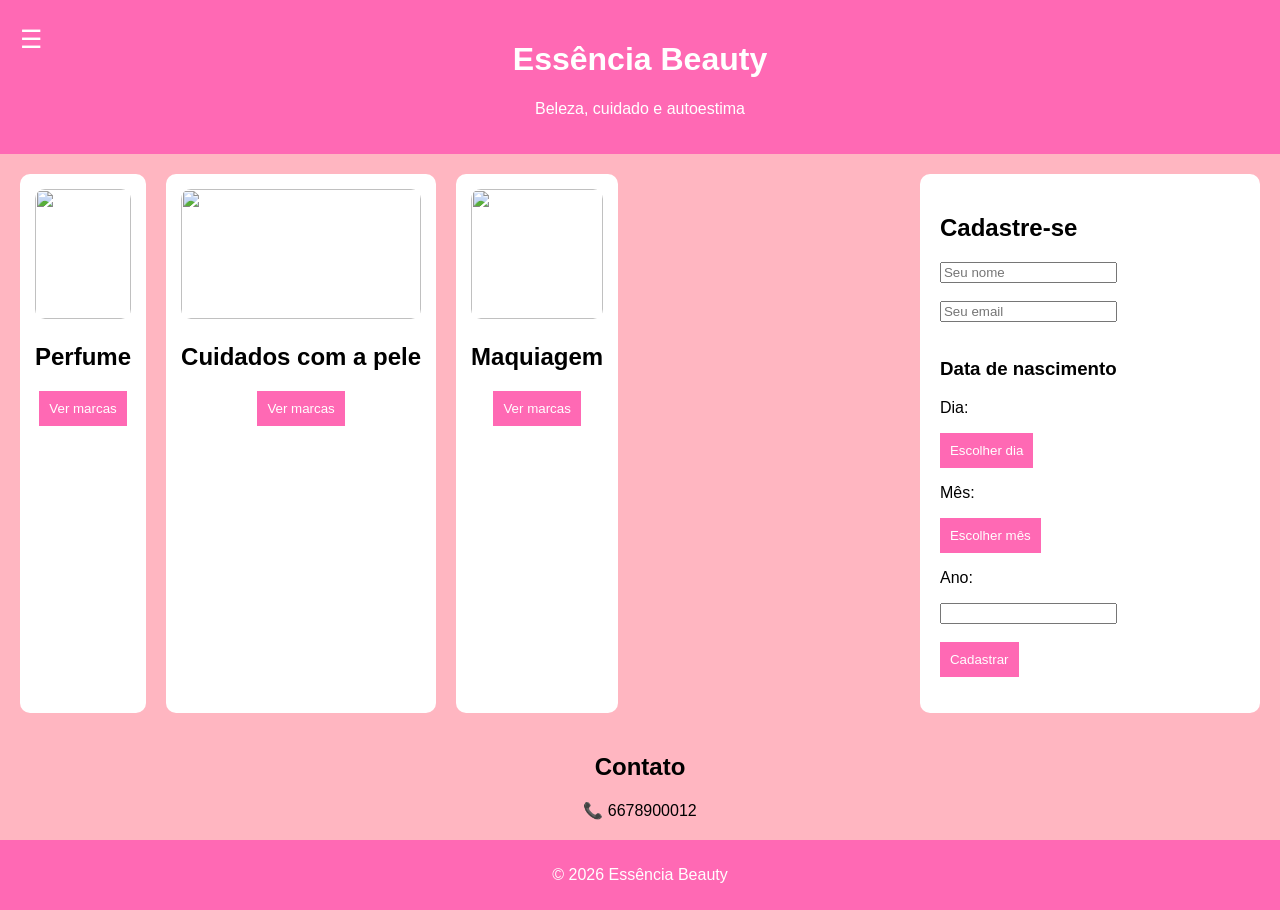
==== index.html @ ebe57a8c "Atualização do site" ====
<!DOCTYPE html>
<html lang="pt-br">

<head>
<meta charset="UTF-8">
<meta name="viewport" content="width=device-width, initial-scale=1.0">
<title>Essência Beauty</title>

<link rel="stylesheet" href="style.css">
</head>

<body>

<header>
  <button id="menuBtn">☰</button>
  <h1>Essência Beauty</h1>
  <p>Beleza, cuidado e autoestima</p>
</header>

<!-- MENU -->
<div id="menuLateral">
  <a href="#">Início</a>
  <a href="#produtos">Produtos</a>
  <a href="#contato">Contato</a>
</div>

<section class="container">

<!-- CARDS (AGORA SÃO BOTÕES DE MARCAS) -->
<div class="produtos">

  <div class="card">
    <img src="https://images.unsplash.com/photo-1594035910387-fea47794261f">
    <h2>Perfume</h2>
    <button id="btnPerfume">Ver marcas</button>
  </div>

  <div class="card">
    <img src="https://images.unsplash.com/photo-1608248597279-f99d160bfcbc">
    <h2>Cuidados com a pele</h2>
    <button id="btnSkincare">Ver marcas</button>
  </div>

  <div class="card">
    <img src="https://images.unsplash.com/photo-1522335789203-aabd1fc54bc9">
    <h2>Maquiagem</h2>
    <button id="btnMaquiagem">Ver marcas</button>
  </div>

</div>

<!-- AQUI VÃO APARECER AS MARCAS -->
<div id="produtos"></div>

<!-- CADASTRO -->
<div class="cadastro-box">

  <h2>Cadastre-se</h2>

  <form class="cadastro">

    <input type="text" id="nome" placeholder="Seu nome"><br><br>
    <input type="email" id="email" placeholder="Seu email"><br><br>

    <h3>Data de nascimento</h3>

    <p>Dia:</p>
    <button type="button" id="diaBtn">Escolher dia</button>
    <span id="dia"></span>

    <p>Mês:</p>
    <button type="button" id="mesBtn">Escolher mês</button>
    <span id="mes"></span>

    <p>Ano:</p>
    <input type="text" id="ano" readonly><br><br>

    <button type="submit">Cadastrar</button>

  </form>

  <p id="mensagemCadastro"></p>

</div>

</section>

<!-- CONTATO -->
<section id="contato" style="text-align:center; margin:20px;">
  <h2>Contato</h2>
  <p>📞 6678900012</p>
</section>

<footer>
  <p>© 2026 Essência Beauty</p>
</footer>

<script src="controller.js"></script>

</body>
</html>
---- style.css ----
body {
  font-family: Arial;
  margin: 0;
  background: #ffb6c1;
}

header {
  background: #ff69b4;
  color: white;
  text-align: center;
  padding: 20px;
  position: relative;
}

#menuBtn {
  position: absolute;
  left: 10px;
  top: 15px;
  font-size: 25px;
  background: none;
  border: none;
  color: white;
  cursor: pointer;
}

#menuLateral {
  position: fixed;
  left: -200px;
  top: 0;
  width: 200px;
  height: 100%;
  background: #ff69b4;
  padding-top: 50px;
  transition: 0.3s;
}

#menuLateral a {
  display: block;
  padding: 15px;
  color: white;
  text-decoration: none;
}

.container {
  display: flex;
  justify-content: space-between;
  padding: 20px;
}

.produtos {
  display: flex;
  gap: 20px;
}

.card {
  background: white;
  padding: 15px;
  border-radius: 10px;
  text-align: center;
}

.card img {
  width: 100%;
  height: 130px;
  object-fit: cover;
  border-radius: 10px;
}

.cadastro-box {
  background: white;
  padding: 20px;
  border-radius: 10px;
  width: 300px;
}

button {
  background: #ff69b4;
  color: white;
  border: none;
  padding: 10px;
  cursor: pointer;
}

button:hover {
  background: #ff1493;
}

footer {
  background: #ff69b4;
  color: white;
  text-align: center;
  padding: 10px;
}

html {
  scroll-behavior: smooth;
}
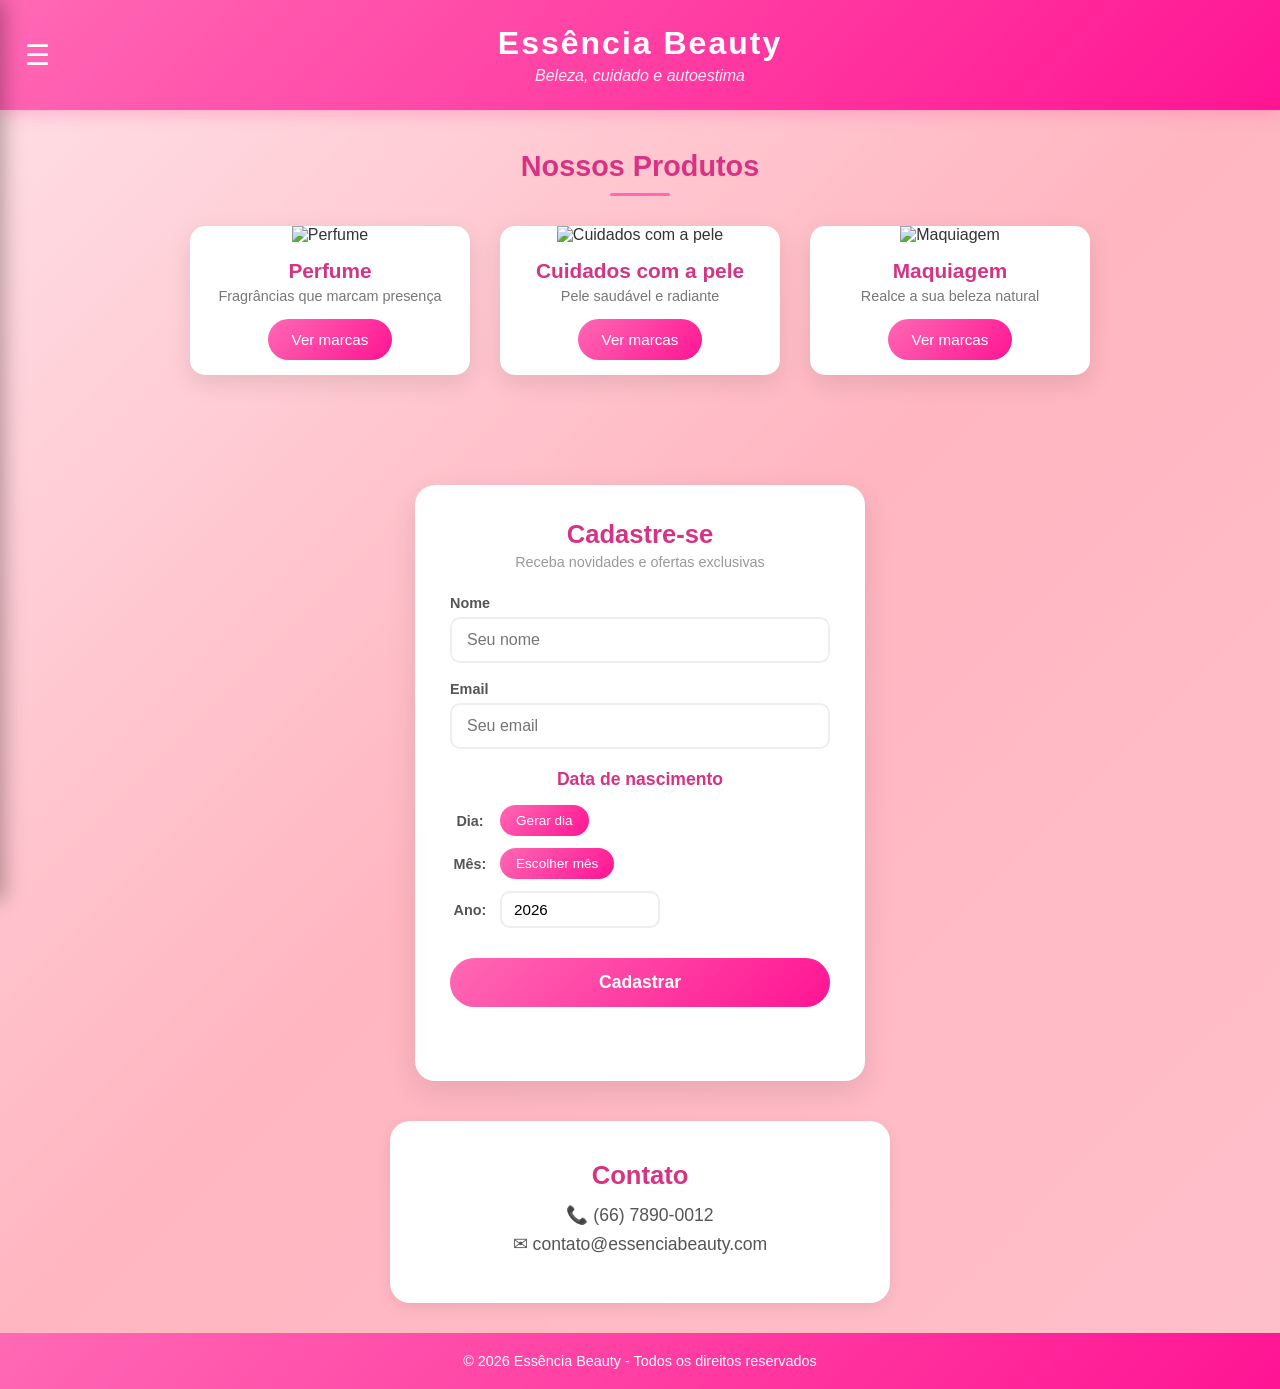
==== commit 79c3f956: "feat: redesign completo do site Essência Beauty - Layout moderno com gradientes e cards arredondados" ====
--- a/index.html
+++ b/index.html
@@ -12,90 +12,120 @@
 <body>
 
 <header>
-  <button id="menuBtn">☰</button>
+  <button id="menuBtn" aria-label="Abrir menu">&#9776;</button>
   <h1>Essência Beauty</h1>
   <p>Beleza, cuidado e autoestima</p>
 </header>
 
-<!-- MENU -->
+<!-- OVERLAY DO MENU -->
+<div id="menuOverlay"></div>
+
+<!-- MENU LATERAL -->
 <div id="menuLateral">
+  <button id="menuClose" aria-label="Fechar menu">&times;</button>
   <a href="#">Início</a>
   <a href="#produtos">Produtos</a>
+  <a href="#cadastro">Cadastro</a>
   <a href="#contato">Contato</a>
 </div>
 
-<section class="container">
+<!-- SEÇÃO PRINCIPAL -->
+<section class="container" id="produtos">
 
-<!-- CARDS (AGORA SÃO BOTÕES DE MARCAS) -->
-<div class="produtos">
+  <h2 class="section-title">Nossos Produtos</h2>
 
-  <div class="card">
-    <img src="https://images.unsplash.com/photo-1594035910387-fea47794261f">
-    <h2>Perfume</h2>
-    <button id="btnPerfume">Ver marcas</button>
+  <!-- CARDS DE CATEGORIAS -->
+  <div class="produtos">
+
+    <div class="card">
+      <img src="https://images.unsplash.com/photo-1594035910387-fea47794261f?w=400&h=300&fit=crop" alt="Perfume">
+      <h2>Perfume</h2>
+      <p class="card-desc">Fragrâncias que marcam presença</p>
+      <button id="btnPerfume">Ver marcas</button>
+    </div>
+
+    <div class="card">
+      <img src="https://images.unsplash.com/photo-1608248597279-f99d160bfcbc?w=400&h=300&fit=crop" alt="Cuidados com a pele">
+      <h2>Cuidados com a pele</h2>
+      <p class="card-desc">Pele saudável e radiante</p>
+      <button id="btnSkincare">Ver marcas</button>
+    </div>
+
+    <div class="card">
+      <img src="https://images.unsplash.com/photo-1522335789203-aabd1fc54bc9?w=400&h=300&fit=crop" alt="Maquiagem">
+      <h2>Maquiagem</h2>
+      <p class="card-desc">Realce a sua beleza natural</p>
+      <button id="btnMaquiagem">Ver marcas</button>
+    </div>
+
   </div>
 
-  <div class="card">
-    <img src="https://images.unsplash.com/photo-1608248597279-f99d160bfcbc">
-    <h2>Cuidados com a pele</h2>
-    <button id="btnSkincare">Ver marcas</button>
-  </div>
-
-  <div class="card">
-    <img src="https://images.unsplash.com/photo-1522335789203-aabd1fc54bc9">
-    <h2>Maquiagem</h2>
-    <button id="btnMaquiagem">Ver marcas</button>
-  </div>
-
-</div>
-
-<!-- AQUI VÃO APARECER AS MARCAS -->
-<div id="produtos"></div>
-
-<!-- CADASTRO -->
-<div class="cadastro-box">
-
-  <h2>Cadastre-se</h2>
-
-  <form class="cadastro">
-
-    <input type="text" id="nome" placeholder="Seu nome"><br><br>
-    <input type="email" id="email" placeholder="Seu email"><br><br>
-
-    <h3>Data de nascimento</h3>
-
-    <p>Dia:</p>
-    <button type="button" id="diaBtn">Escolher dia</button>
-    <span id="dia"></span>
-
-    <p>Mês:</p>
-    <button type="button" id="mesBtn">Escolher mês</button>
-    <span id="mes"></span>
-
-    <p>Ano:</p>
-    <input type="text" id="ano" readonly><br><br>
-
-    <button type="submit">Cadastrar</button>
-
-  </form>
-
-  <p id="mensagemCadastro"></p>
-
-</div>
+  <!-- AQUI VÃO APARECER AS MARCAS -->
+  <div id="marcasContainer"></div>
 
 </section>
 
+<!-- CADASTRO -->
+<section id="cadastro">
+  <div class="cadastro-box">
+
+    <h2>Cadastre-se</h2>
+    <p class="cadastro-subtitle">Receba novidades e ofertas exclusivas</p>
+
+    <form class="cadastro">
+
+      <div class="form-group">
+        <label for="nome">Nome</label>
+        <input type="text" id="nome" placeholder="Seu nome">
+      </div>
+
+      <div class="form-group">
+        <label for="email">Email</label>
+        <input type="email" id="email" placeholder="Seu email">
+      </div>
+
+      <h3>Data de nascimento</h3>
+
+      <div class="data-group">
+        <div class="data-item">
+          <label>Dia:</label>
+          <button type="button" id="diaBtn">Gerar dia</button>
+          <span id="dia" class="data-valor"></span>
+        </div>
+
+        <div class="data-item">
+          <label>Mês:</label>
+          <button type="button" id="mesBtn">Escolher mês</button>
+          <span id="mes" class="data-valor"></span>
+        </div>
+
+        <div class="data-item">
+          <label>Ano:</label>
+          <input type="text" id="ano" readonly placeholder="Clique para gerar">
+        </div>
+      </div>
+
+      <button type="submit" class="btn-cadastrar">Cadastrar</button>
+
+    </form>
+
+    <p id="mensagemCadastro"></p>
+
+  </div>
+</section>
+
 <!-- CONTATO -->
-<section id="contato" style="text-align:center; margin:20px;">
+<section id="contato">
   <h2>Contato</h2>
-  <p>📞 6678900012</p>
+  <p class="contato-telefone">&#128222; (66) 7890-0012</p>
+  <p class="contato-email">&#9993; contato@essenciabeauty.com</p>
 </section>
 
 <footer>
-  <p>© 2026 Essência Beauty</p>
+  <p>&copy; 2026 Essência Beauty - Todos os direitos reservados</p>
 </footer>
 
 <script src="controller.js"></script>
 
 </body>
-</html>+</html>
--- a/style.css
+++ b/style.css
@@ -1,98 +1,487 @@
+/* =============================
+   ESSÊNCIA BEAUTY - ESTILOS
+   ============================= */
+
+* {
+  margin: 0;
+  padding: 0;
+  box-sizing: border-box;
+}
 
 body {
-  font-family: Arial;
-  margin: 0;
-  background: #ffb6c1;
-}
-
+  font-family: 'Segoe UI', Arial, sans-serif;
+  background: linear-gradient(135deg, #ffe0e6 0%, #ffb6c1 50%, #ffc0cb 100%);
+  min-height: 100vh;
+  color: #333;
+}
+
+/* SCROLL SUAVE */
+html {
+  scroll-behavior: smooth;
+}
+
+/* =============================
+   HEADER
+   ============================= */
 header {
-  background: #ff69b4;
-  color: white;
-  text-align: center;
-  padding: 20px;
+  background: linear-gradient(135deg, #ff69b4, #ff1493);
+  color: white;
+  text-align: center;
+  padding: 25px 20px;
   position: relative;
-}
-
+  box-shadow: 0 4px 15px rgba(255, 105, 180, 0.4);
+}
+
+header h1 {
+  font-size: 2rem;
+  letter-spacing: 2px;
+  margin-bottom: 5px;
+}
+
+header p {
+  font-size: 1rem;
+  opacity: 0.9;
+  font-style: italic;
+}
+
+/* BOTÃO MENU */
 #menuBtn {
   position: absolute;
-  left: 10px;
-  top: 15px;
-  font-size: 25px;
+  left: 15px;
+  top: 50%;
+  transform: translateY(-50%);
+  font-size: 28px;
   background: none;
   border: none;
   color: white;
   cursor: pointer;
-}
-
+  transition: transform 0.3s;
+  padding: 5px 10px;
+}
+
+#menuBtn:hover {
+  transform: translateY(-50%) scale(1.2);
+  background: none;
+}
+
+/* =============================
+   OVERLAY DO MENU
+   ============================= */
+#menuOverlay {
+  position: fixed;
+  top: 0;
+  left: 0;
+  width: 100%;
+  height: 100%;
+  background: rgba(0, 0, 0, 0.5);
+  opacity: 0;
+  visibility: hidden;
+  transition: opacity 0.3s, visibility 0.3s;
+  z-index: 999;
+}
+
+#menuOverlay.ativo {
+  opacity: 1;
+  visibility: visible;
+}
+
+/* =============================
+   MENU LATERAL
+   ============================= */
 #menuLateral {
   position: fixed;
-  left: -200px;
+  left: -260px;
   top: 0;
-  width: 200px;
+  width: 260px;
   height: 100%;
-  background: #ff69b4;
-  padding-top: 50px;
-  transition: 0.3s;
+  background: linear-gradient(180deg, #ff69b4, #ff1493);
+  padding-top: 60px;
+  transition: left 0.3s ease;
+  z-index: 1000;
+  box-shadow: 4px 0 20px rgba(0, 0, 0, 0.3);
+}
+
+#menuLateral.aberto {
+  left: 0;
+}
+
+#menuClose {
+  position: absolute;
+  top: 10px;
+  right: 10px;
+  font-size: 30px;
+  background: none;
+  border: none;
+  color: white;
+  cursor: pointer;
+  padding: 5px 10px;
+}
+
+#menuClose:hover {
+  background: none;
+  transform: scale(1.2);
 }
 
 #menuLateral a {
   display: block;
-  padding: 15px;
+  padding: 18px 25px;
   color: white;
   text-decoration: none;
-}
-
+  font-size: 1.1rem;
+  transition: background 0.3s, padding-left 0.3s;
+  border-bottom: 1px solid rgba(255, 255, 255, 0.15);
+}
+
+#menuLateral a:hover {
+  background: rgba(255, 255, 255, 0.2);
+  padding-left: 35px;
+}
+
+/* =============================
+   SECTION TITLES
+   ============================= */
+.section-title {
+  text-align: center;
+  font-size: 1.8rem;
+  color: #d63384;
+  margin-bottom: 30px;
+  position: relative;
+}
+
+.section-title::after {
+  content: '';
+  display: block;
+  width: 60px;
+  height: 3px;
+  background: #ff69b4;
+  margin: 10px auto 0;
+  border-radius: 2px;
+}
+
+/* =============================
+   CONTAINER
+   ============================= */
 .container {
-  display: flex;
-  justify-content: space-between;
-  padding: 20px;
-}
-
+  padding: 40px 30px;
+  max-width: 1200px;
+  margin: 0 auto;
+}
+
+/* =============================
+   CARDS DE PRODUTOS
+   ============================= */
 .produtos {
   display: flex;
-  gap: 20px;
+  gap: 30px;
+  justify-content: center;
+  flex-wrap: wrap;
 }
 
 .card {
   background: white;
-  padding: 15px;
-  border-radius: 10px;
-  text-align: center;
+  padding: 0;
+  border-radius: 15px;
+  text-align: center;
+  box-shadow: 0 8px 25px rgba(0, 0, 0, 0.1);
+  transition: transform 0.3s, box-shadow 0.3s;
+  overflow: hidden;
+  width: 280px;
+}
+
+.card:hover {
+  transform: translateY(-8px);
+  box-shadow: 0 15px 35px rgba(255, 105, 180, 0.25);
 }
 
 .card img {
   width: 100%;
-  height: 130px;
+  height: 180px;
   object-fit: cover;
-  border-radius: 10px;
+}
+
+.card h2 {
+  font-size: 1.3rem;
+  color: #d63384;
+  margin: 15px 0 5px;
+  padding: 0 15px;
+}
+
+.card-desc {
+  font-size: 0.9rem;
+  color: #777;
+  margin-bottom: 15px;
+  padding: 0 15px;
+}
+
+/* =============================
+   BOTÕES
+   ============================= */
+button {
+  background: linear-gradient(135deg, #ff69b4, #ff1493);
+  color: white;
+  border: none;
+  padding: 12px 24px;
+  cursor: pointer;
+  border-radius: 25px;
+  font-size: 0.95rem;
+  transition: transform 0.3s, box-shadow 0.3s;
+  margin-bottom: 15px;
+}
+
+button:hover {
+  transform: scale(1.05);
+  box-shadow: 0 5px 15px rgba(255, 105, 180, 0.4);
+}
+
+/* =============================
+   MARCAS
+   ============================= */
+#marcasContainer {
+  display: flex;
+  flex-wrap: wrap;
+  justify-content: center;
+  margin-top: 30px;
+  gap: 20px;
+}
+
+#marcasContainer .marca-card {
+  background: white;
+  padding: 25px;
+  border-radius: 15px;
+  text-align: center;
+  box-shadow: 0 5px 15px rgba(0, 0, 0, 0.08);
+  width: 220px;
+  transition: transform 0.3s, box-shadow 0.3s;
+  animation: fadeIn 0.4s ease;
+}
+
+#marcasContainer .marca-card:hover {
+  transform: translateY(-5px);
+  box-shadow: 0 10px 25px rgba(255, 105, 180, 0.2);
+}
+
+#marcasContainer .marca-card h3 {
+  color: #d63384;
+  margin-bottom: 12px;
+  font-size: 1.1rem;
+}
+
+#marcasContainer .marca-card a button {
+  font-size: 0.85rem;
+  padding: 10px 20px;
+}
+
+@keyframes fadeIn {
+  from {
+    opacity: 0;
+    transform: translateY(15px);
+  }
+  to {
+    opacity: 1;
+    transform: translateY(0);
+  }
+}
+
+/* =============================
+   CADASTRO
+   ============================= */
+#cadastro {
+  padding: 40px 30px;
+  display: flex;
+  justify-content: center;
 }
 
 .cadastro-box {
   background: white;
+  padding: 35px;
+  border-radius: 20px;
+  width: 100%;
+  max-width: 450px;
+  box-shadow: 0 10px 30px rgba(0, 0, 0, 0.1);
+  text-align: center;
+}
+
+.cadastro-box h2 {
+  color: #d63384;
+  margin-bottom: 5px;
+  font-size: 1.6rem;
+}
+
+.cadastro-subtitle {
+  color: #999;
+  font-size: 0.9rem;
+  margin-bottom: 25px;
+}
+
+.form-group {
+  margin-bottom: 18px;
+  text-align: left;
+}
+
+.form-group label {
+  display: block;
+  margin-bottom: 6px;
+  color: #555;
+  font-weight: 600;
+  font-size: 0.9rem;
+}
+
+.form-group input {
+  width: 100%;
+  padding: 12px 15px;
+  border: 2px solid #eee;
+  border-radius: 10px;
+  font-size: 1rem;
+  transition: border-color 0.3s;
+  outline: none;
+}
+
+.form-group input:focus {
+  border-color: #ff69b4;
+}
+
+.cadastro h3 {
+  color: #d63384;
+  margin: 20px 0 15px;
+  font-size: 1.1rem;
+}
+
+.data-group {
+  display: flex;
+  flex-direction: column;
+  gap: 12px;
+  margin-bottom: 20px;
+}
+
+.data-item {
+  display: flex;
+  align-items: center;
+  gap: 10px;
+  flex-wrap: wrap;
+}
+
+.data-item label {
+  font-weight: 600;
+  color: #555;
+  min-width: 40px;
+  font-size: 0.9rem;
+}
+
+.data-item button {
+  font-size: 0.85rem;
+  padding: 8px 16px;
+  margin-bottom: 0;
+}
+
+.data-valor {
+  font-weight: bold;
+  color: #d63384;
+  font-size: 1.1rem;
+  min-width: 30px;
+}
+
+.data-item input {
+  padding: 8px 12px;
+  border: 2px solid #eee;
+  border-radius: 10px;
+  font-size: 0.95rem;
+  outline: none;
+  cursor: pointer;
+  max-width: 160px;
+  transition: border-color 0.3s;
+}
+
+.data-item input:focus {
+  border-color: #ff69b4;
+}
+
+.btn-cadastrar {
+  width: 100%;
+  padding: 14px;
+  font-size: 1.1rem;
+  font-weight: 600;
+  margin-top: 10px;
+  margin-bottom: 0;
+}
+
+#mensagemCadastro {
+  margin-top: 15px;
+  font-weight: 600;
+  font-size: 1rem;
+  min-height: 24px;
+}
+
+/* =============================
+   CONTATO
+   ============================= */
+#contato {
+  text-align: center;
+  padding: 40px 20px;
+  background: white;
+  margin: 0 30px 30px;
+  border-radius: 20px;
+  box-shadow: 0 5px 15px rgba(0, 0, 0, 0.08);
+  max-width: 500px;
+  margin-left: auto;
+  margin-right: auto;
+}
+
+#contato h2 {
+  color: #d63384;
+  margin-bottom: 15px;
+  font-size: 1.6rem;
+}
+
+.contato-telefone,
+.contato-email {
+  font-size: 1.1rem;
+  color: #555;
+  margin: 8px 0;
+}
+
+/* =============================
+   FOOTER
+   ============================= */
+footer {
+  background: linear-gradient(135deg, #ff69b4, #ff1493);
+  color: white;
+  text-align: center;
   padding: 20px;
-  border-radius: 10px;
-  width: 300px;
-}
-
-button {
-  background: #ff69b4;
-  color: white;
-  border: none;
-  padding: 10px;
-  cursor: pointer;
-}
-
-button:hover {
-  background: #ff1493;
-}
-
-footer {
-  background: #ff69b4;
-  color: white;
-  text-align: center;
-  padding: 10px;
-}
-
-html {
-  scroll-behavior: smooth;
-}+  font-size: 0.9rem;
+}
+
+/* =============================
+   RESPONSIVO (CELULAR)
+   ============================= */
+@media (max-width: 768px) {
+  header h1 {
+    font-size: 1.5rem;
+  }
+
+  .container {
+    padding: 25px 15px;
+  }
+
+  .produtos {
+    flex-direction: column;
+    align-items: center;
+  }
+
+  .card {
+    width: 90%;
+    max-width: 350px;
+  }
+
+  .cadastro-box {
+    width: 95%;
+    padding: 25px 20px;
+  }
+
+  #contato {
+    margin: 0 15px 20px;
+  }
+
+  .section-title {
+    font-size: 1.4rem;
+  }
+}
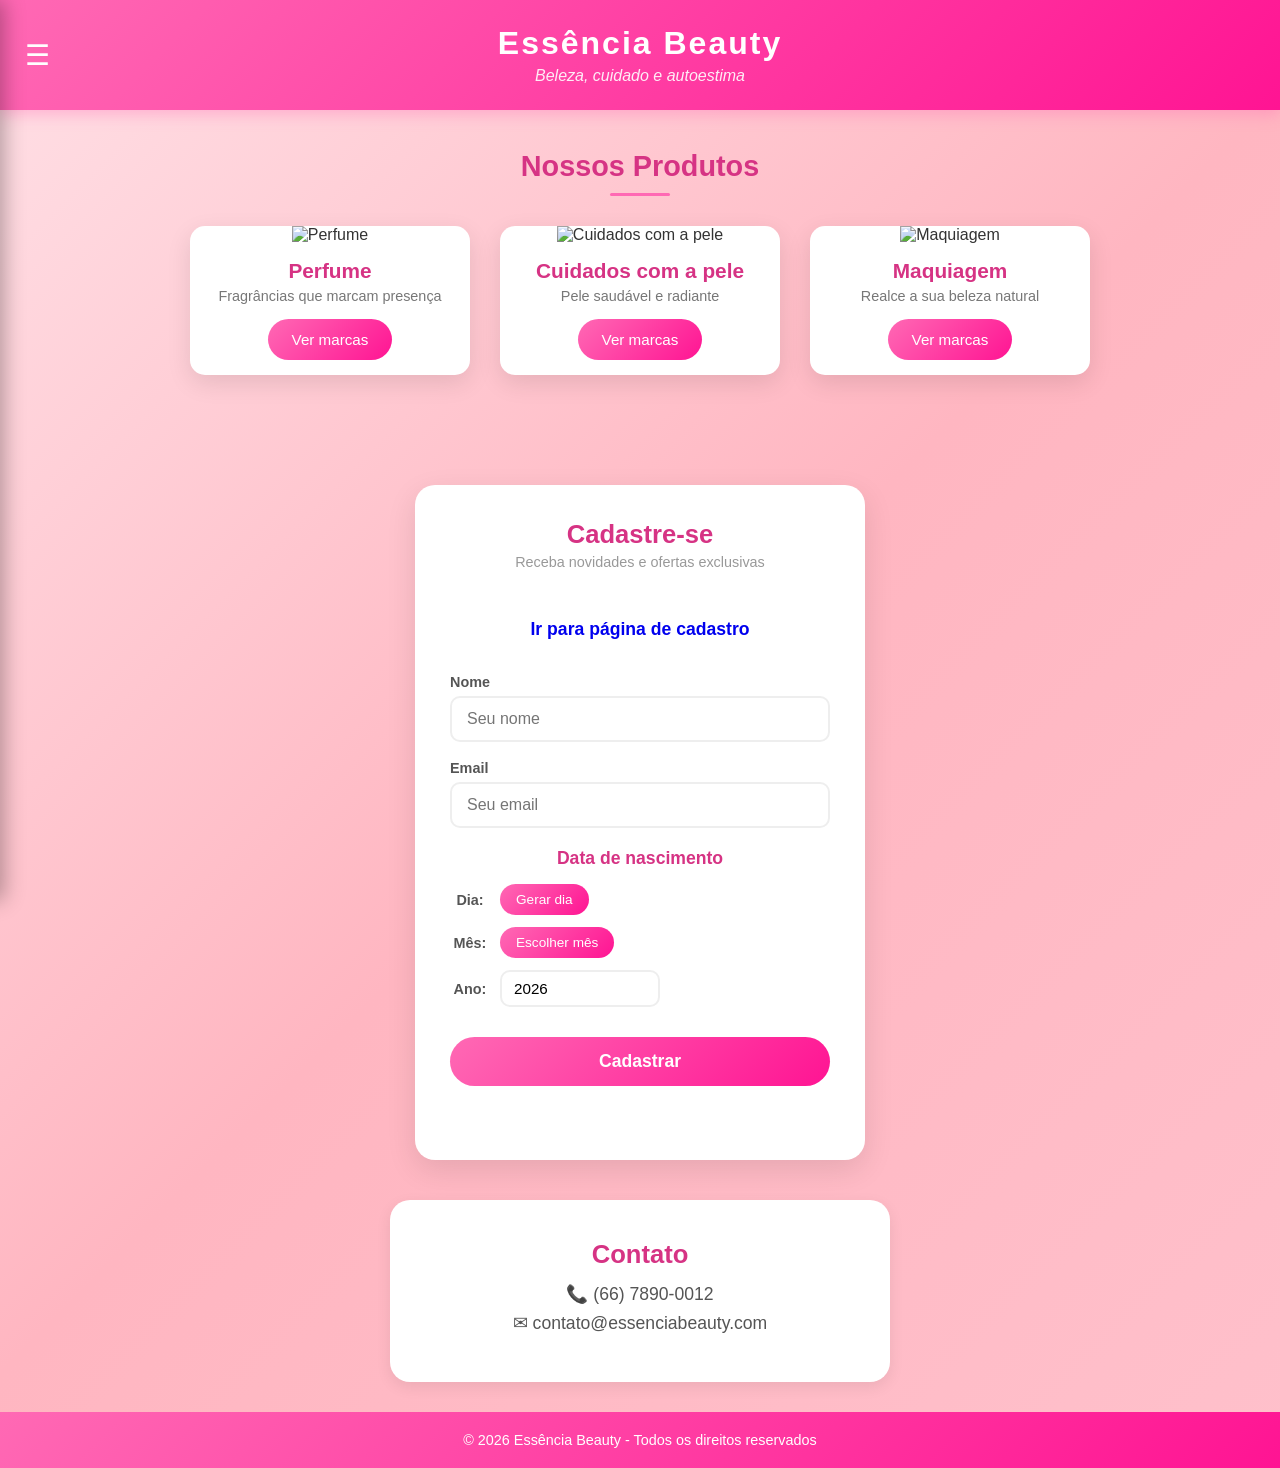
==== commit a9873a69: "feat: Adiciona tela dedicada de cadastro funcional - Nova página cadastro.html com formulário comple" ====
--- a/index.html
+++ b/index.html
@@ -25,7 +25,7 @@
   <button id="menuClose" aria-label="Fechar menu">&times;</button>
   <a href="#">Início</a>
   <a href="#produtos">Produtos</a>
-  <a href="#cadastro">Cadastro</a>
+  <a href="cadastro.html">Cadastro</a>
   <a href="#contato">Contato</a>
 </div>
 
@@ -71,6 +71,8 @@
 
     <h2>Cadastre-se</h2>
     <p class="cadastro-subtitle">Receba novidades e ofertas exclusivas</p>
+
+    <a href="cadastro.html" class="btn-cadastrar" style="display:inline-block;text-decoration:none;text-align:center;margin-bottom:20px;">Ir para página de cadastro</a>
 
     <form class="cadastro">
 
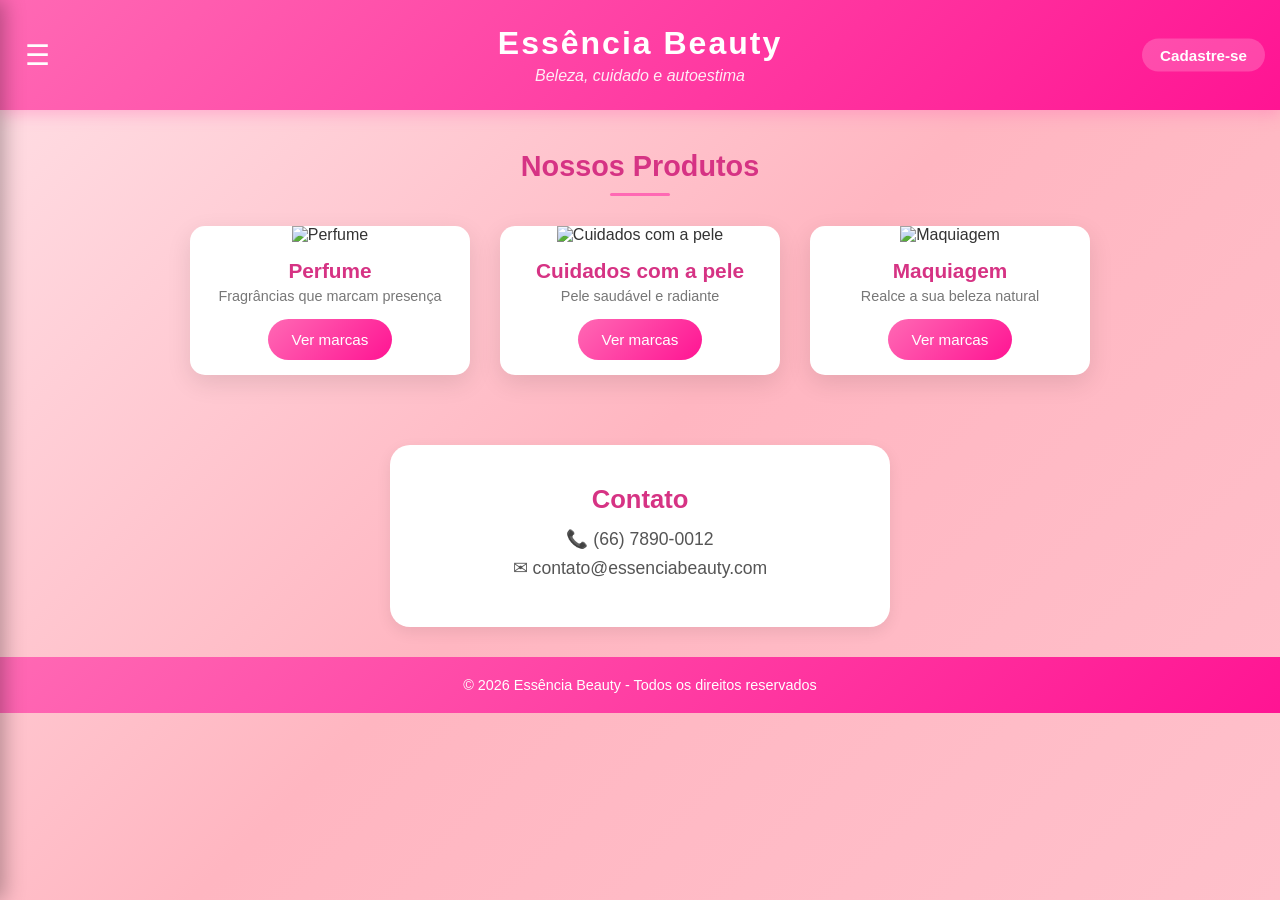
==== commit 8bd06e7c: "refactor: Remove seção cadastro inline, adiciona link 'Cadastre-se' no header - Remove a seção de ca" ====
--- a/index.html
+++ b/index.html
@@ -15,6 +15,7 @@
   <button id="menuBtn" aria-label="Abrir menu">&#9776;</button>
   <h1>Essência Beauty</h1>
   <p>Beleza, cuidado e autoestima</p>
+  <a href="cadastro.html" class="cadastre-link">Cadastre-se</a>
 </header>
 
 <!-- OVERLAY DO MENU -->
@@ -65,57 +66,6 @@
 
 </section>
 
-<!-- CADASTRO -->
-<section id="cadastro">
-  <div class="cadastro-box">
-
-    <h2>Cadastre-se</h2>
-    <p class="cadastro-subtitle">Receba novidades e ofertas exclusivas</p>
-
-    <a href="cadastro.html" class="btn-cadastrar" style="display:inline-block;text-decoration:none;text-align:center;margin-bottom:20px;">Ir para página de cadastro</a>
-
-    <form class="cadastro">
-
-      <div class="form-group">
-        <label for="nome">Nome</label>
-        <input type="text" id="nome" placeholder="Seu nome">
-      </div>
-
-      <div class="form-group">
-        <label for="email">Email</label>
-        <input type="email" id="email" placeholder="Seu email">
-      </div>
-
-      <h3>Data de nascimento</h3>
-
-      <div class="data-group">
-        <div class="data-item">
-          <label>Dia:</label>
-          <button type="button" id="diaBtn">Gerar dia</button>
-          <span id="dia" class="data-valor"></span>
-        </div>
-
-        <div class="data-item">
-          <label>Mês:</label>
-          <button type="button" id="mesBtn">Escolher mês</button>
-          <span id="mes" class="data-valor"></span>
-        </div>
-
-        <div class="data-item">
-          <label>Ano:</label>
-          <input type="text" id="ano" readonly placeholder="Clique para gerar">
-        </div>
-      </div>
-
-      <button type="submit" class="btn-cadastrar">Cadastrar</button>
-
-    </form>
-
-    <p id="mensagemCadastro"></p>
-
-  </div>
-</section>
-
 <!-- CONTATO -->
 <section id="contato">
   <h2>Contato</h2>
--- a/style.css
+++ b/style.css
@@ -62,6 +62,27 @@
 #menuBtn:hover {
   transform: translateY(-50%) scale(1.2);
   background: none;
+}
+
+/* LINK CADASTRE-SE */
+.cadastre-link {
+  position: absolute;
+  right: 15px;
+  top: 50%;
+  transform: translateY(-50%);
+  color: white;
+  text-decoration: none;
+  font-size: 0.95rem;
+  font-weight: 600;
+  background: rgba(255, 255, 255, 0.2);
+  padding: 8px 18px;
+  border-radius: 20px;
+  transition: background 0.3s, transform 0.3s;
+}
+
+.cadastre-link:hover {
+  background: rgba(255, 255, 255, 0.35);
+  transform: translateY(-50%) scale(1.05);
 }
 
 /* =============================
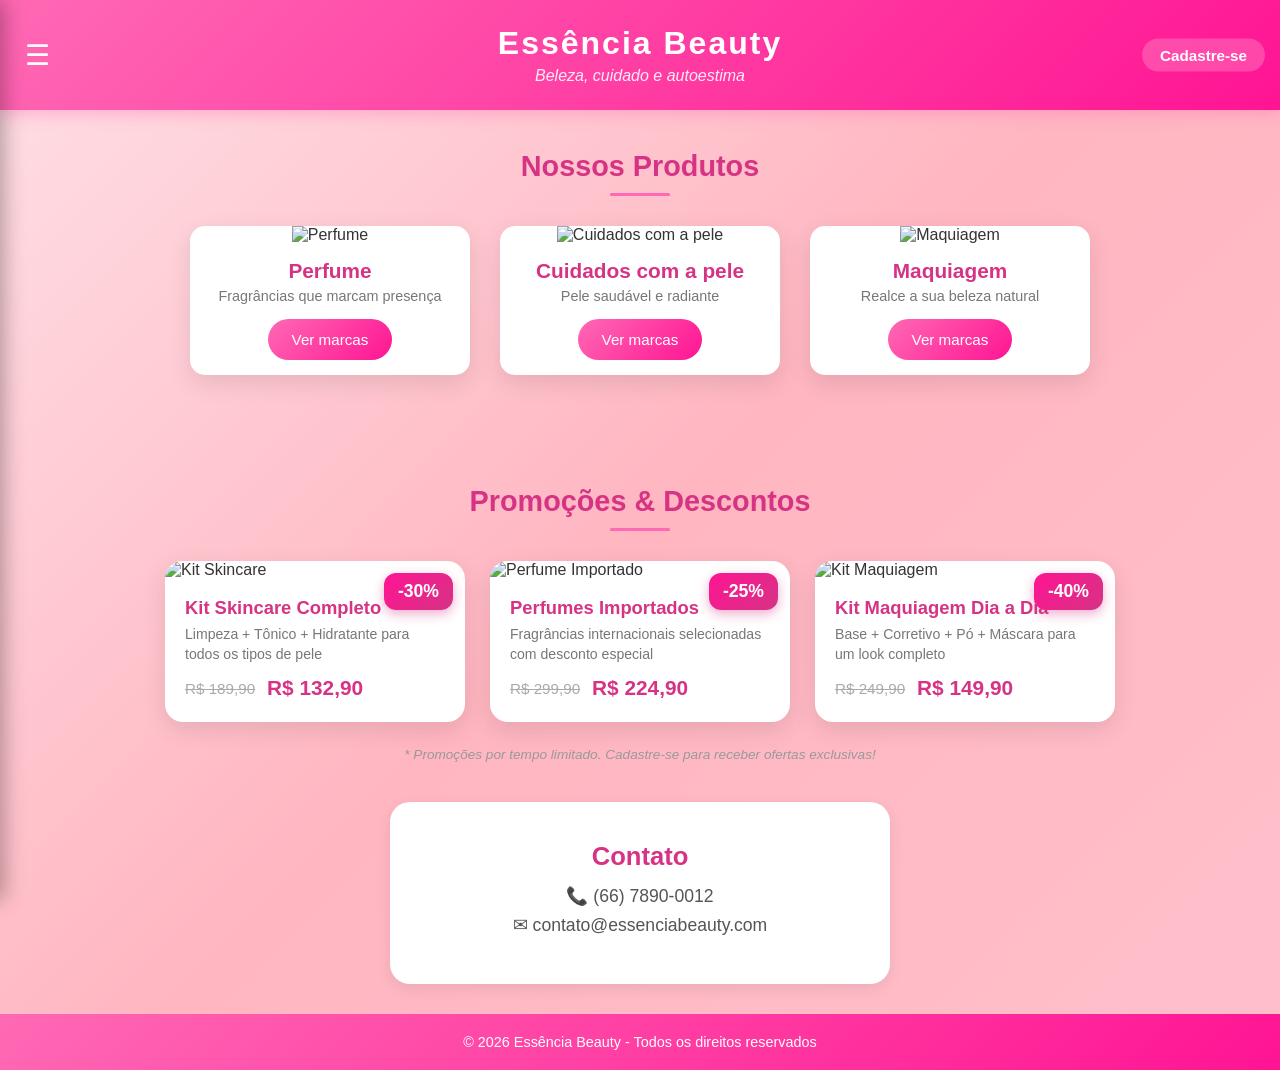
==== commit fc829bd8: "feat: adiciona seção de Promoções & Descontos na página inicial Co-Authored-By: geovana.queiroz <geo" ====
--- a/index.html
+++ b/index.html
@@ -26,6 +26,7 @@
   <button id="menuClose" aria-label="Fechar menu">&times;</button>
   <a href="#">Início</a>
   <a href="#produtos">Produtos</a>
+  <a href="#promocoes">Promoções</a>
   <a href="cadastro.html">Cadastro</a>
   <a href="#contato">Contato</a>
 </div>
@@ -66,6 +67,58 @@
 
 </section>
 
+<!-- PROMOÇÕES -->
+<section class="container" id="promocoes">
+
+  <h2 class="section-title">Promoções & Descontos</h2>
+
+  <div class="promocoes">
+
+    <div class="promo-card">
+      <div class="promo-badge">-30%</div>
+      <img src="https://images.unsplash.com/photo-1588405748880-12d1d2a59f75?w=400&h=300&fit=crop" alt="Kit Skincare">
+      <div class="promo-info">
+        <h3>Kit Skincare Completo</h3>
+        <p class="promo-desc">Limpeza + Tônico + Hidratante para todos os tipos de pele</p>
+        <div class="promo-precos">
+          <span class="preco-antigo">R$ 189,90</span>
+          <span class="preco-novo">R$ 132,90</span>
+        </div>
+      </div>
+    </div>
+
+    <div class="promo-card">
+      <div class="promo-badge">-25%</div>
+      <img src="https://images.unsplash.com/photo-1541643600914-78b084683601?w=400&h=300&fit=crop" alt="Perfume Importado">
+      <div class="promo-info">
+        <h3>Perfumes Importados</h3>
+        <p class="promo-desc">Fragrâncias internacionais selecionadas com desconto especial</p>
+        <div class="promo-precos">
+          <span class="preco-antigo">R$ 299,90</span>
+          <span class="preco-novo">R$ 224,90</span>
+        </div>
+      </div>
+    </div>
+
+    <div class="promo-card">
+      <div class="promo-badge">-40%</div>
+      <img src="https://images.unsplash.com/photo-1596462502278-27bfdc403348?w=400&h=300&fit=crop" alt="Kit Maquiagem">
+      <div class="promo-info">
+        <h3>Kit Maquiagem Dia a Dia</h3>
+        <p class="promo-desc">Base + Corretivo + Pó + Máscara para um look completo</p>
+        <div class="promo-precos">
+          <span class="preco-antigo">R$ 249,90</span>
+          <span class="preco-novo">R$ 149,90</span>
+        </div>
+      </div>
+    </div>
+
+  </div>
+
+  <p class="promo-aviso">* Promoções por tempo limitado. Cadastre-se para receber ofertas exclusivas!</p>
+
+</section>
+
 <!-- CONTATO -->
 <section id="contato">
   <h2>Contato</h2>
--- a/style.css
+++ b/style.css
@@ -461,6 +461,95 @@
 }
 
 /* =============================
+   PROMOÇÕES
+   ============================= */
+.promocoes {
+  display: flex;
+  gap: 25px;
+  justify-content: center;
+  flex-wrap: wrap;
+}
+
+.promo-card {
+  background: white;
+  border-radius: 18px;
+  overflow: hidden;
+  width: 300px;
+  box-shadow: 0 8px 25px rgba(0, 0, 0, 0.1);
+  transition: transform 0.3s, box-shadow 0.3s;
+  position: relative;
+  animation: fadeIn 0.4s ease;
+}
+
+.promo-card:hover {
+  transform: translateY(-8px);
+  box-shadow: 0 15px 35px rgba(255, 105, 180, 0.25);
+}
+
+.promo-badge {
+  position: absolute;
+  top: 12px;
+  right: 12px;
+  background: linear-gradient(135deg, #ff1493, #d63384);
+  color: white;
+  font-weight: 700;
+  font-size: 1.1rem;
+  padding: 8px 14px;
+  border-radius: 12px;
+  box-shadow: 0 4px 12px rgba(214, 51, 132, 0.4);
+  z-index: 1;
+}
+
+.promo-card img {
+  width: 100%;
+  height: 180px;
+  object-fit: cover;
+}
+
+.promo-info {
+  padding: 18px 20px 22px;
+}
+
+.promo-info h3 {
+  color: #d63384;
+  font-size: 1.15rem;
+  margin-bottom: 6px;
+}
+
+.promo-desc {
+  color: #777;
+  font-size: 0.88rem;
+  line-height: 1.4;
+  margin-bottom: 12px;
+}
+
+.promo-precos {
+  display: flex;
+  align-items: center;
+  gap: 12px;
+}
+
+.preco-antigo {
+  color: #aaa;
+  text-decoration: line-through;
+  font-size: 0.95rem;
+}
+
+.preco-novo {
+  color: #d63384;
+  font-weight: 700;
+  font-size: 1.3rem;
+}
+
+.promo-aviso {
+  text-align: center;
+  color: #999;
+  font-size: 0.85rem;
+  font-style: italic;
+  margin-top: 25px;
+}
+
+/* =============================
    FOOTER
    ============================= */
 footer {
@@ -475,8 +564,43 @@
    RESPONSIVO (CELULAR)
    ============================= */
 @media (max-width: 768px) {
+  header {
+    padding: 20px 15px 15px;
+  }
+
   header h1 {
     font-size: 1.5rem;
+    margin-bottom: 3px;
+  }
+
+  header p {
+    font-size: 0.85rem;
+    margin-bottom: 10px;
+  }
+
+  #menuBtn {
+    position: absolute;
+    left: 10px;
+    top: 15px;
+    transform: none;
+    font-size: 24px;
+  }
+
+  #menuBtn:hover {
+    transform: scale(1.2);
+  }
+
+  .cadastre-link {
+    position: static;
+    display: inline-block;
+    transform: none;
+    margin-top: 8px;
+    font-size: 0.85rem;
+    padding: 7px 16px;
+  }
+
+  .cadastre-link:hover {
+    transform: scale(1.05);
   }
 
   .container {
@@ -505,4 +629,14 @@
   .section-title {
     font-size: 1.4rem;
   }
-}
+
+  .promocoes {
+    flex-direction: column;
+    align-items: center;
+  }
+
+  .promo-card {
+    width: 90%;
+    max-width: 350px;
+  }
+}
